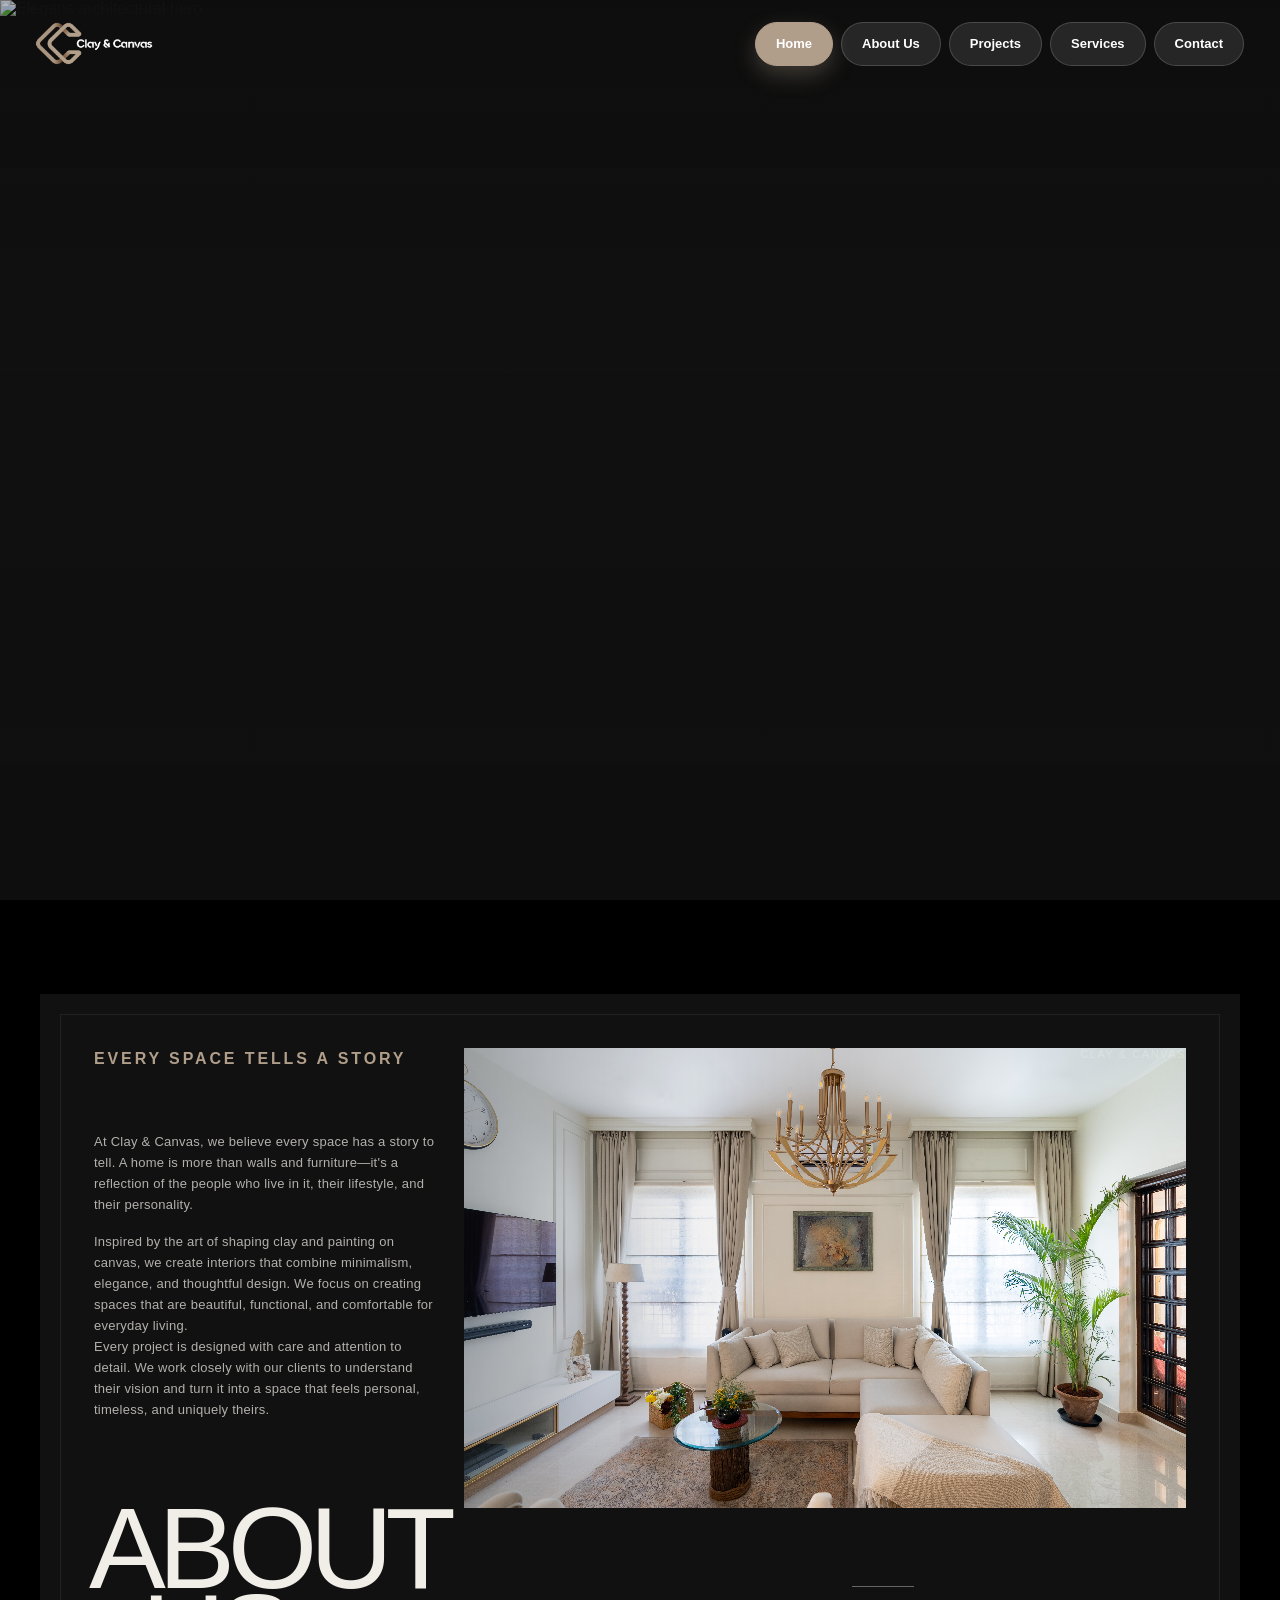
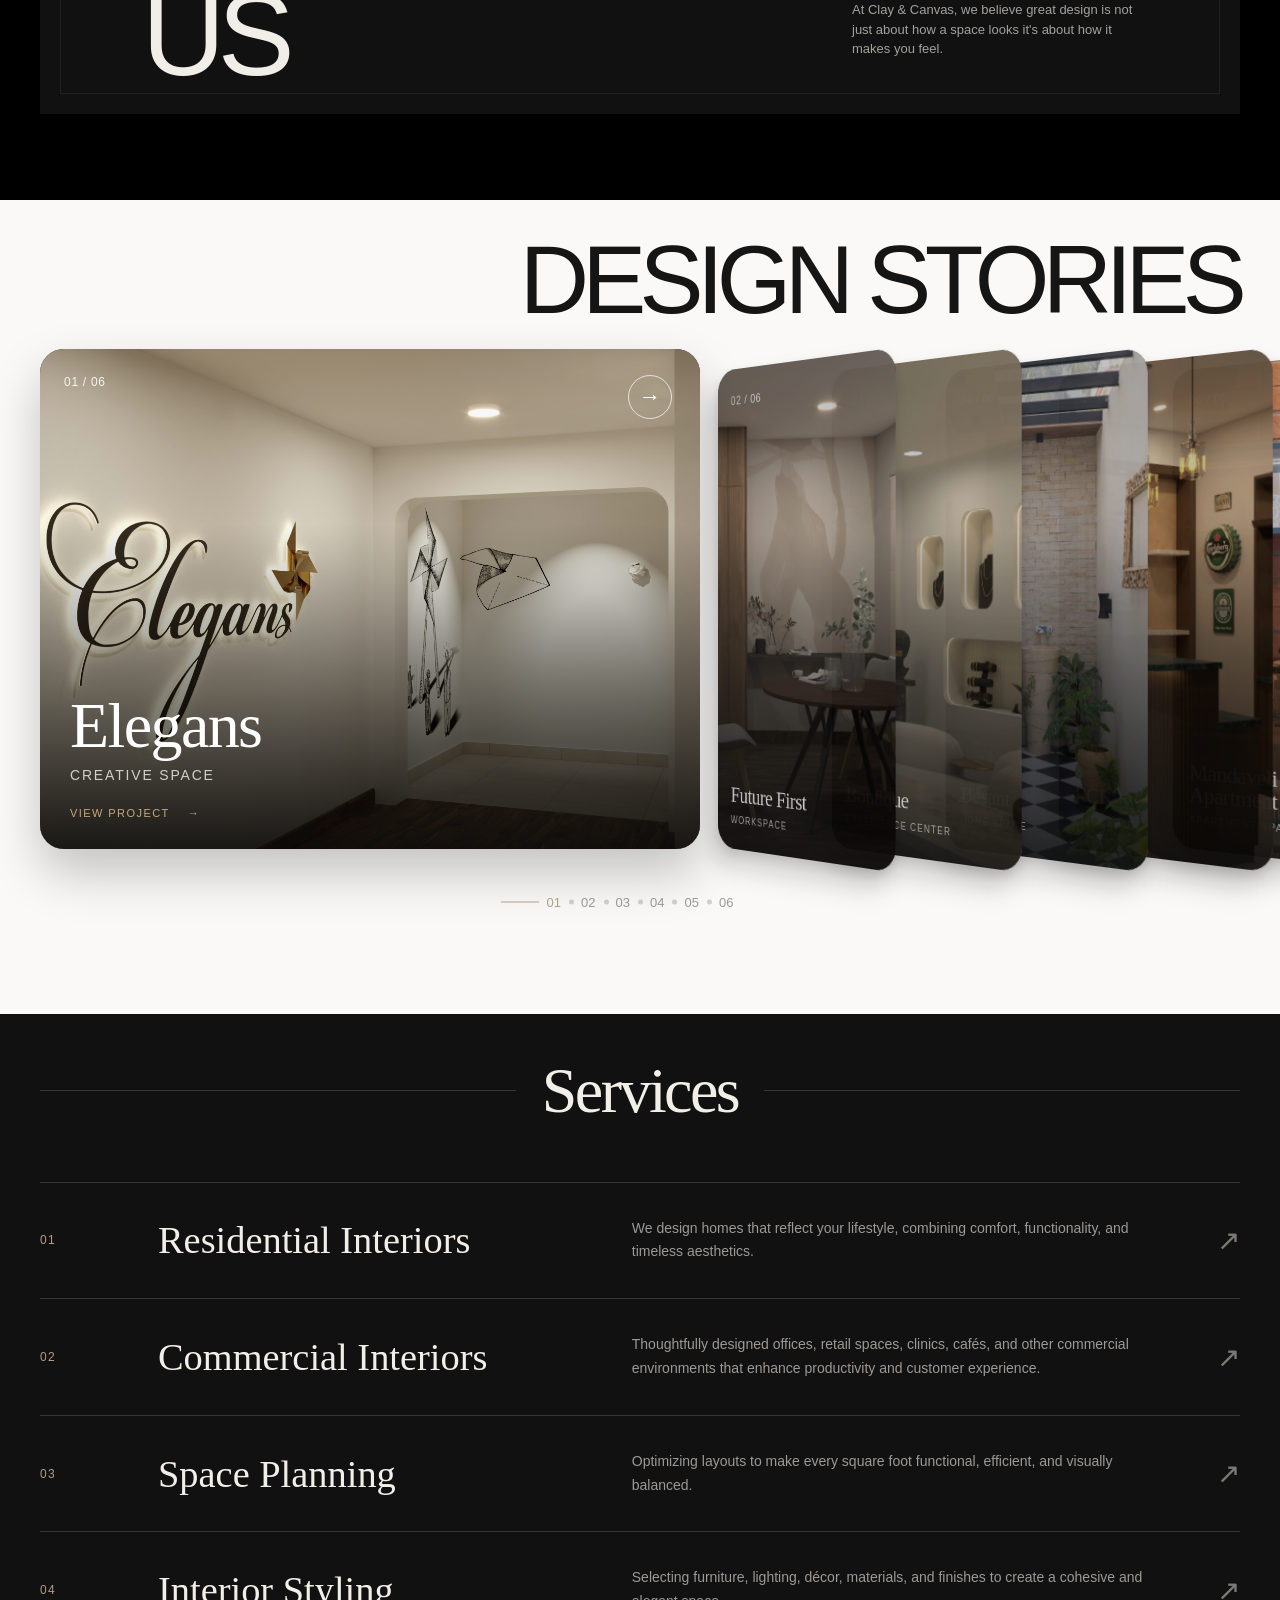
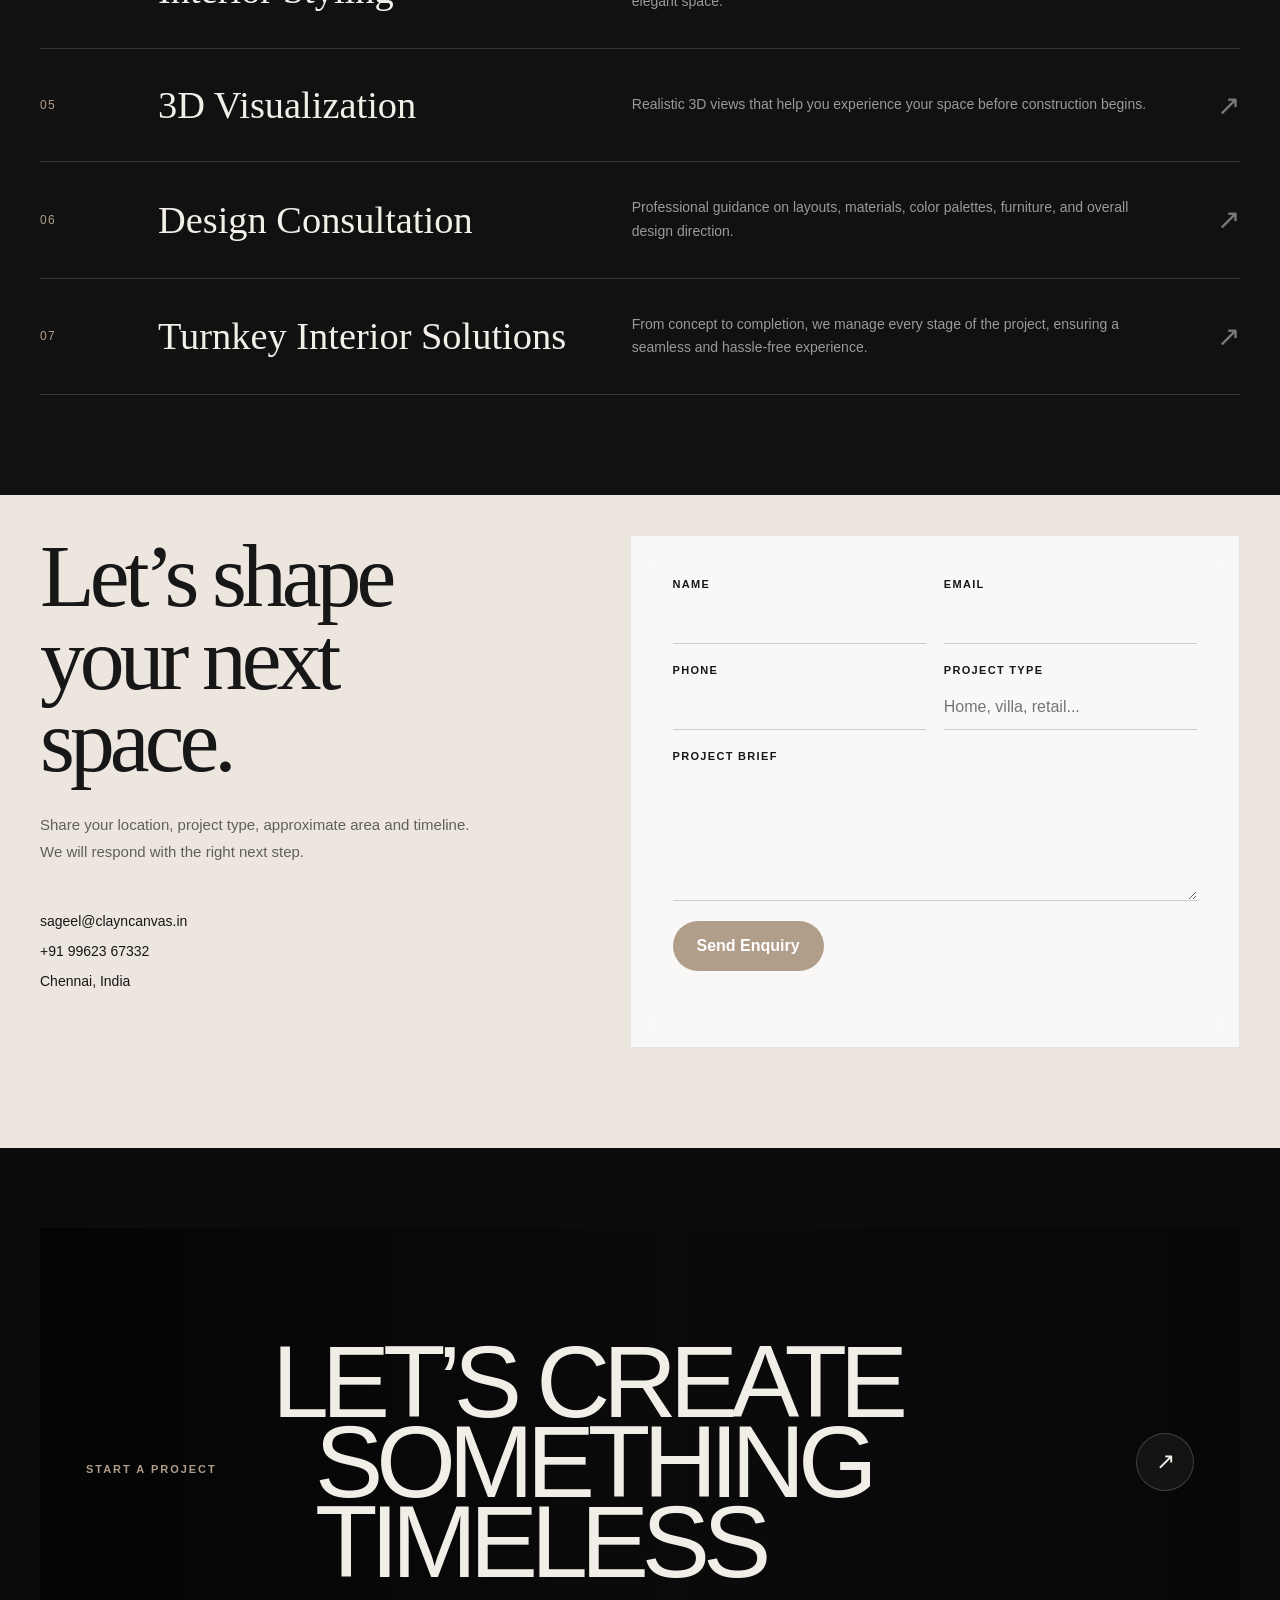
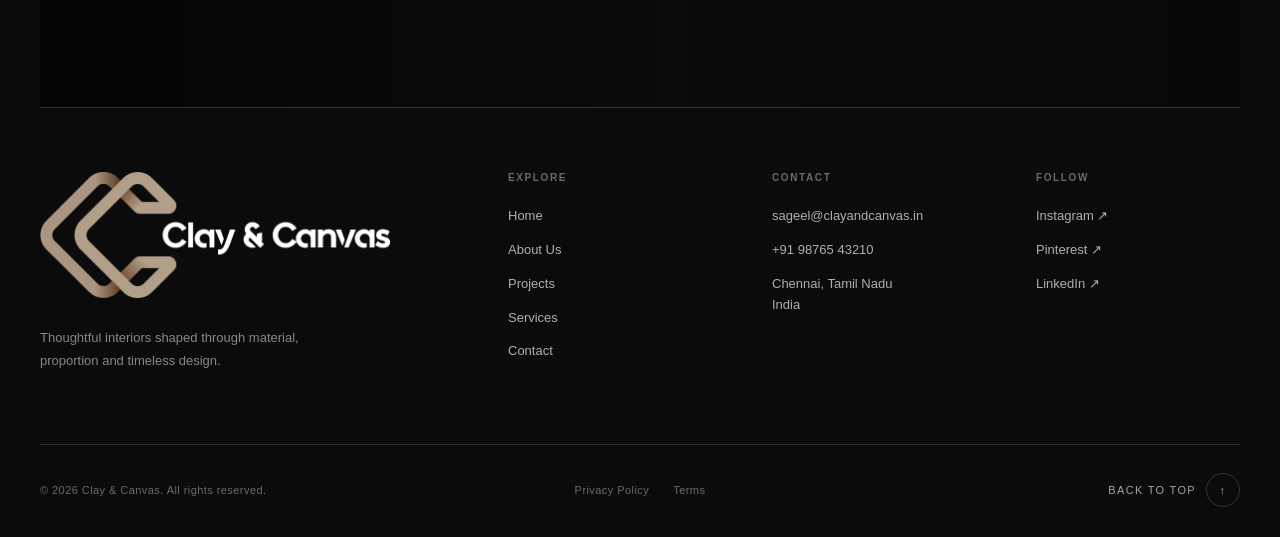
==== index.html @ a029230d "Initial website upload" ====
<!DOCTYPE html>
<html lang="en">
<head>
    <meta charset="UTF-8" />
    <meta name="viewport" content="width=device-width, initial-scale=1.0" />
    <title>Elegans — Architecture & Interiors</title>
    <link rel="stylesheet" href="./assets/style.css" />
</head>

<body>
<header class="site-header">
    <div class="header-inner">
        <a class="brand" href="#home" aria-label="Elegans home">
            <img class="brand-logo" src="./assets/logo.png" alt="Elegans" />
        </a>

        <nav class="main-nav" aria-label="Main navigation">
            <a class="nav-button active" href="#home">Home</a>
            <a class="nav-button" href="#about">About Us</a>
            <a class="nav-button" href="#projects">Projects</a>
            <a class="nav-button" href="#services">Services</a>
            <a class="nav-button" href="#contact">Contact</a>
        </nav>
    </div>
</header>


    <main>
        <section class="hero fluid-distort" id="home" data-nav-section>
            <img
                class="hero-image"
                src="./assets/heroimage.png"
                alt="Elegans architectural hero"
            />
        </section>

        <section
    class="section about-section"
    id="about"
    data-nav-section
>
    <div class="about-panel">

        <p class="about-kicker">
            Every Space Tells a Story
        </p>

        <p class="about-index">
            Clay &amp; Canvas
        </p>

        <div class="about-intro">
            <p>
                At Clay & Canvas, we believe every space has a story to tell. A home is more than walls 
                and furniture—it's a reflection of the people who live in it, their lifestyle, and their personality.
            </p>

            <p>
                Inspired by the art of shaping clay and painting on canvas, 
                we create interiors that combine minimalism, elegance, and thoughtful design. 
                We focus on creating spaces that are beautiful, functional, and comfortable for everyday living.
                <br>
                 Every project is designed with care and attention to detail. 
                We work closely with our clients to understand their vision and turn it into a space that feels personal, 
                timeless, and uniquely theirs.
            </p>
        </div>

        <figure class="about-image-wrap fluid-distort">
            <img
                class="about-image"
                src="./assets/aboutimage.jpg"
                alt="Clay and Canvas interior design"
            />
        </figure>

        <h2 class="about-title">
            About
            <span>Us</span>
        </h2>

        <div class="about-detail">
            
                At Clay & Canvas, we believe great design is not just about how a space looks it's about how it makes you feel.
            </p>
            </p>
        </div>

    </div>
</section>

<section class="section projects-section" id="projects" data-nav-section>
    <div class="section-inner">

        <div class="projects-heading">
            <h2 class="projects-title">Design Stories</h2>
        </div>

        <div class="stacked-projects" id="stackedProjects">

            <article class="stack-card active" data-index="0">
                <a href="./projects/elegans.html" class="stack-card-link">
                    <img
                        src="./assets/Elegans-Hover.jpg"
                        alt="Elegans creative space"
                        width="900"
                        height="700"
                        fetchpriority="high"
                    />

                    <div class="stack-card-shade"></div>

                    <span class="stack-number">01 / 06</span>

                    <span class="stack-arrow" aria-hidden="true">→</span>

                    <div class="stack-content">
                        <h3>Elegans</h3>
                        <p>Creative Space</p>
                        <span class="stack-view">View Project <b>→</b></span>
                    </div>
                </a>
            </article>

            <article class="stack-card" data-index="1">
                <a href="./projects/future-first.html" class="stack-card-link">
                    <img
                        src="./assets/Future-First-Hover.jpg"
                        alt="Future First workspace"
                        width="900"
                        height="700"
                        loading="lazy"
                    />

                    <div class="stack-card-shade"></div>

                    <span class="stack-number">02 / 06</span>

                    <div class="stack-content">
                        <h3>Future First</h3>
                        <p>Workspace</p>
                    </div>
                </a>
            </article>

            <article class="stack-card" data-index="2">
                <a href="./projects/boutique.html" class="stack-card-link">
                    <img
                        src="./assets/Botique-Hover.jpg"
                        alt="Boutique experience center"
                        width="900"
                        height="700"
                        loading="lazy"
                    />

                    <div class="stack-card-shade"></div>

                    <span class="stack-number">03 / 06</span>

                    <div class="stack-content">
                        <h3>Boutique</h3>
                        <p>Experience Center</p>
                    </div>
                </a>
            </article>

            <article class="stack-card" data-index="3">
                <a href="./projects/besant-home.html" class="stack-card-link">
                    <img
                        src="./assets/Besant-Home-Hover.jpg"
                        alt="Besant home space"
                        width="900"
                        height="700"
                        loading="lazy"
                    />

                    <div class="stack-card-shade"></div>

                    <span class="stack-number">04 / 06</span>

                    <div class="stack-content">
                        <h3>Besant</h3>
                        <p>Home Space</p>
                    </div>
                </a>
            </article>

            <article class="stack-card" data-index="4">
                <a href="./projects/ecr-villa.html" class="stack-card-link">
                    <img
                        src="./assets/ECR-Hover.png"
                        alt="ECR villa space"
                        width="900"
                        height="700"
                        loading="lazy"
                    />

                    <div class="stack-card-shade"></div>

                    <span class="stack-number">05 / 06</span>

                    <div class="stack-content">
                        <h3>ECR</h3>
                        <p>Villa Space</p>
                    </div>
                </a>
            </article>

            <article class="stack-card" data-index="5">
                <a
                    href="./projects/mandaveli-apartment.html"
                    class="stack-card-link"
                >
                    <img
                        src="./assets/Mandaveli-Apartment-Hover.jpg"
                        alt="Mandaveli apartment space"
                        width="900"
                        height="700"
                        loading="lazy"
                    />

                    <div class="stack-card-shade"></div>

                    <span class="stack-number">06 / 06</span>

                    <div class="stack-content">
                        <h3>Mandaveli Apartment</h3>
                        <p>Apartment Space</p>
                    </div>
                </a>
            </article>

        </div>

        <div class="stack-pagination" aria-label="Project selection">
            <button class="stack-dot active" data-slide="0">
                <span>01</span>
            </button>

            <button class="stack-dot" data-slide="1">
                <span>02</span>
            </button>

            <button class="stack-dot" data-slide="2">
                <span>03</span>
            </button>

            <button class="stack-dot" data-slide="3">
                <span>04</span>
            </button>

            <button class="stack-dot" data-slide="4">
                <span>05</span>
            </button>

            <button class="stack-dot" data-slide="5">
                <span>06</span>
            </button>
        </div>

    </div>
</section>

        <section class="section services-section" id="services" data-nav-section>
            <div class="section-inner">
                <div class="section-heading">
                    <h2>Services</h2>
                </div>

                <div class="services-list">
                    <article class="service-item">
                        <span class="service-index">01</span>
                        <h3>Residential Interiors</h3>
                        <p>
                            We design homes that reflect your lifestyle, combining comfort, functionality, 
                            and timeless aesthetics.
                        </p>
                        <span class="service-arrow">↗</span>
                    </article>

                    <article class="service-item">
                        <span class="service-index">02</span>
                        <h3>Commercial Interiors</h3>
                        <p>
                            Thoughtfully designed offices, retail spaces, clinics, cafés, 
                            and other commercial environments that enhance productivity and customer experience.
                        </p>
                        <span class="service-arrow">↗</span>
                    </article>

                    <article class="service-item">
                        <span class="service-index">03</span>
                        <h3>Space Planning</h3>
                        <p>
                            Optimizing layouts to make every square foot functional, efficient, and visually balanced.
                        </p>
                        <span class="service-arrow">↗</span>
                    </article>

                    <article class="service-item">
                        <span class="service-index">04</span>
                        <h3>Interior Styling</h3>
                        <p>
                            Selecting furniture, lighting, décor, materials, and finishes to create a cohesive and elegant space.
                        </p>
                        <span class="service-arrow">↗</span>
                    </article>
                    <article class="service-item">
                        <span class="service-index">05</span>
                        <h3>3D Visualization</h3>
                        <p>
                            Realistic 3D views that help you experience your space before construction begins.
                        </p>
                        <span class="service-arrow">↗</span>
                    </article>
                    <article class="service-item">
                        <span class="service-index">06</span>
                        <h3>Design Consultation</h3>
                        <p>
                            Professional guidance on layouts, materials, color palettes, furniture, and overall design direction.
                        </p>
                        <span class="service-arrow">↗</span>
                    </article>
                    <article class="service-item">
                        <span class="service-index">07</span>
                        <h3>Turnkey Interior Solutions</h3>
                        <p>
                            From concept to completion, we manage every stage of the project, ensuring a seamless and hassle-free experience.
                        </p>
                        <span class="service-arrow">↗</span>
                    </article>
                </div>
            </div>
        </section>

        <section class="section contact-section" id="contact" data-nav-section>
            <div class="section-inner contact-grid">
                <div class="contact-copy">
                    <h2>Let’s shape your next space.</h2>
                    <p>
                        Share your location, project type, approximate area and
                        timeline. We will respond with the right next step.
                    </p>

                    <div class="contact-meta">
                        <a href="sageel@clayncanvas.in">
                            sageel@clayncanvas.in
                        </a>
                        <a href="tel:+919962367332">
                            +91 99623 67332
                        </a>
                        <span>Chennai, India</span>
                    </div>
                </div>

                <form class="contact-form" id="contactForm">
                    <div class="form-row">
                        <div class="field">
                            <label for="name">Name</label>
                            <input id="name" name="name" type="text" required />
                        </div>

                        <div class="field">
                            <label for="email">Email</label>
                            <input id="email" name="email" type="email" required />
                        </div>
                    </div>

                    <div class="form-row">
                        <div class="field">
                            <label for="phone">Phone</label>
                            <input id="phone" name="phone" type="tel" />
                        </div>

                        <div class="field">
                            <label for="projectType">Project Type</label>
                            <input
                                id="projectType"
                                name="projectType"
                                type="text"
                                placeholder="Home, villa, retail..."
                            />
                        </div>
                    </div>

                    <div class="field">
                        <label for="message">Project Brief</label>
                        <textarea
                            id="message"
                            name="message"
                            required
                        ></textarea>
                    </div>

                    <button class="submit-button" type="submit">
                        Send Enquiry
                    </button>

                    <p class="form-message" id="formMessage" aria-live="polite"></p>
                </form>
            </div>
        </section>
    </main>

    <!--<footer class="site-footer">
        © 2026 clay and canvas. All rights reserved.
    </footer>-->
    <footer class="main-footer">
    <div class="footer-inner">

        <div class="footer-top footer-video-section">

    <video
        class="footer-background-video"
        autoplay
        muted
        loop
        playsinline
        preload="metadata"
        poster="./assets/footer-video-poster.jpg"
        aria-hidden="true"
    >
        <source
            src="./assets/footer-video.mp4"
            type="video/mp4"
        />
    </video>

    <p class="footer-kicker">Start a Project</p>

    <a class="footer-cta" href="#contact">
        <span>Let’s Create</span>
        <span>Something Timeless</span>
    </a>

    <a href="#contact"><span class="footer-arrow" aria-hidden="true">↗</span></a>

</div>

        <div class="footer-content">

            <div class="footer-brand">
                <a href="#home" class="footer-logo" aria-label="Clay and Canvas — Home">
                    <img
                        src="./assets/logo.png"
                        alt="Clay and Canvas"
                        class="footer-logo-image"
                    />
                </a>

                <p>
                    Thoughtful interiors shaped through material,
                    proportion and timeless design.
                </p>
            </div>

            <nav class="footer-column" aria-label="Footer navigation">
                <p class="footer-column-title">Explore</p>

                <a href="#home">Home</a>
                <a href="#about">About Us</a>
                <a href="#projects">Projects</a>
                <a href="#services">Services</a>
                <a href="#contact">Contact</a>
            </nav>

            <div class="footer-column">
                <p class="footer-column-title">Contact</p>

                <a href="mailto:sageel@clayandcanvas.in">
                    sageel@clayandcanvas.in
                </a>

                <a href="tel:+919876543210">
                    +91 98765 43210
                </a>

                <p>
                    Chennai, Tamil Nadu<br />
                    India
                </p>
            </div>

            <div class="footer-column">
                <p class="footer-column-title">Follow</p>

                <a href="#" target="_blank" rel="noopener">
                    Instagram ↗
                </a>

                <a href="#" target="_blank" rel="noopener">
                    Pinterest ↗
                </a>

                <a href="#" target="_blank" rel="noopener">
                    LinkedIn ↗
                </a>
            </div>

        </div>

        <div class="footer-bottom">
            <p>
                © <span id="footer-year"></span>
                Clay &amp; Canvas. All rights reserved.
            </p>

            <div class="footer-legal">
                <a href="#">Privacy Policy</a>
                <a href="#">Terms</a>
            </div>

            <a href="#home" class="back-to-top">
                Back to top
                <span>↑</span>
            </a>
        </div>

    </div>
</footer>
    
    <script src="./assets/site.js"></script>
    <script src="https://cdn.jsdelivr.net/npm/html2canvas@1.4.1/dist/html2canvas.min.js"></script>
    <script src="./assets/global-fluid.js"></script>
    
    <script>
    const footerYear = document.querySelector("#footer-year");

    if (footerYear) {
        footerYear.textContent = new Date().getFullYear();
    }
</script>
</body>
</html>
---- assets/style.css ----
:root {
    --header-height: 88px;
    --accent: #b19e8a;
    --ink: #171717;
    --soft: #f3f0ec;
    --line: rgba(23, 23, 23, 0.12);
}

* {
    margin: 0;
    padding: 0;
    box-sizing: border-box;
}


html {
    scroll-behavior: smooth;
}

body {
    width: 100%;
    min-height: 100%;
    overflow-x: hidden;
    background: #fff;
    color: var(--ink);
    font-family: Inter, "Helvetica Neue", Helvetica, Arial, sans-serif;
    scrollbar-width: none;
}

body::-webkit-scrollbar {
    display: none;
}

a {
    color: inherit;
    text-decoration: none;
}

button,
input,
textarea {
    font: inherit;
}

img {
    max-width: 100%;
}

/* ---------------- Header ---------------- */

.site-header {
    position: fixed;
    top: 0;
    left: 0;
    z-index: 1000;

    width: 100%;
    height: var(--header-height);

    display: flex;
    align-items: center;

    /* Transparent while hero is visible */
    background: transparent;
    border-bottom: 1px solid transparent;
    box-shadow: none;

    backdrop-filter: blur(0);
    -webkit-backdrop-filter: blur(0);

    transition:
        background 0.4s ease,
        backdrop-filter 0.4s ease,
        border-color 0.4s ease,
        box-shadow 0.4s ease;
}

.site-header.header-glass {
    background: rgba(12, 12, 12, 0.68);

    border-bottom:
        1px solid
        rgba(255, 255, 255, 0.14);

    backdrop-filter:
        blur(18px)
        saturate(140%);

    -webkit-backdrop-filter:
        blur(18px)
        saturate(140%);

    box-shadow:
        0 10px 35px
        rgba(0, 0, 0, 0.18);
}
.header-inner {
    width: min(1440px, calc(100% - 72px));
    height: 100%;
    margin: 0 auto;

    display: flex;
    align-items: center;
    justify-content: space-between;
    gap: 36px;
}

.brand {
    flex: 0 0 auto;
    display: inline-flex;
    align-items: center;
    line-height: 0;
}

.brand-logo {
    display: block;
    width: auto;
    height: 42px;
    max-width: 190px;
    object-fit: contain;
}

.main-nav {
    display: flex;
    align-items: center;
    justify-content: flex-end;
    gap: 8px;
}

.nav-button {
    position: relative;
    isolation: isolate;

    min-height: 44px;
    padding: 0 20px;

    display: inline-flex;
    align-items: center;
    justify-content: center;

    overflow: hidden;
    border: 1px solid rgba(255, 255, 255, 0.16);
    border-radius: 999px;

    color: #fff;
    background: rgba(255, 255, 255, 0.10);

    font-size: 13px;
    font-weight: 600;
    white-space: nowrap;

    transition:
        color 280ms ease,
        transform 280ms ease,
        border-color 280ms ease,
        box-shadow 280ms ease;
}

.nav-button::before {
    content: "";
    position: absolute;
    inset: 0;
    z-index: -1;

    background: rgba(255, 255, 255, 0.94);
    border-radius: inherit;

    transform: scaleX(0);
    transform-origin: right center;
    transition: transform 340ms cubic-bezier(0.76, 0, 0.24, 1);
}

.nav-button:hover {
    color: var(--ink);
    border-color: rgba(255, 255, 255, 0.94);
    transform: translateY(-2px);
    box-shadow: 0 10px 24px rgba(0, 0, 0, 0.14);
}

.nav-button:hover::before {
    transform: scaleX(1);
    transform-origin: left center;
}

.nav-button.active {
    color: #fff;
    background: var(--accent);
    border-color: var(--accent);
    box-shadow: 0 9px 22px rgba(177, 158, 138, 0.30);
}

.nav-button.active::before {
    display: none;
}


/* ---------------- Old WebGL fluid distortion ---------------- */

.fluid-distort {
    position: relative;
    overflow: hidden;
}

.fluid-canvas {
    position: absolute;
    inset: 0;
    z-index: 1;

    width: 100%;
    height: 100%;

    display: block;
    pointer-events: none;
    opacity: 0;

    transition: opacity 220ms ease;
}

.fluid-distort.fluid-ready > .fluid-canvas {
    opacity: 1;
}

/* Keep text and overlays above the distortion canvas. */

.hero::after {
    z-index: 2;
}

.project-card > img {
    z-index: 0;
}

.project-card::after {
    z-index: 2;
}

.project-card-content,
.project-card .view-label {
    z-index: 3;
}

.project-hero::before {
    z-index: 2;
}

.project-hero-inner {
    z-index: 3;
}

@media (hover: none), (pointer: coarse) {
    .fluid-canvas {
        display: none;
    }
}

@media (prefers-reduced-motion: reduce) {
    .fluid-canvas {
        display: none;
    }
}

/* ---------------- Hero ---------------- */

.hero {
    position: relative;
    width: 100%;
    height: 100vh;
    min-height: 620px;
    overflow: hidden;
    background: #111;
}

.hero-image {
    position: absolute;
    inset: 0;
    width: 100%;
    height: 100%;

    object-fit: cover;
    object-position: center;
    user-select: none;
    pointer-events: none;
}

.hero::after {
    content: "";
    position: absolute;
    inset: 0;
    background:
        linear-gradient(
            180deg,
            rgba(7, 7, 7, 0.30) 0%,
            rgba(7, 7, 7, 0.05) 38%,
            rgba(7, 7, 7, 0.22) 100%
        );
}

/* ---------------- Shared section layout ---------------- */

.section {
    position: relative;
    padding: calc(var(--header-height) + 72px) 40px 100px;
    scroll-margin-top: var(--header-height);
}

.section-inner {
    width: min(1240px, 100%);
    margin: 0 auto;
}

.section-heading {
    display: flex;
    align-items: center;
    gap: 26px;
    margin-bottom: 54px;
}

.section-heading::before,
.section-heading::after {
    content: "";
    height: 1px;
    flex: 1;
    background: rgba(23, 23, 23, 0.18);
}

.section-heading h2 {
    flex: 0 0 auto;
    font-family: Georgia, "Times New Roman", serif;
    font-size: clamp(42px, 5vw, 68px);
    font-weight: 500;
    letter-spacing: -0.04em;
}

/* ---------------- About ---------------- */

.about-section {
    min-height: 100vh;

    padding:
        calc(var(--header-height) + 24px)
        40px
        32px;

    display: flex;
    align-items: center;
    justify-content: center;
    padding-top: 40px;
    background: #000000;
}

.about-panel {
    position: relative;

    width: min(1220px, 100%);

    /*
     * Keeps the About section within the same screen
     * instead of making it unnecessarily taller.
     */
    height: min(
        720px,
        calc(100vh - var(--header-height) - 56px)
    );

    min-height: 650px;
    margin: 0 auto;

    display: grid;
    grid-template-columns:
        repeat(12, minmax(0, 1fr));

    grid-template-rows:
        repeat(8, minmax(0, 1fr));

    gap: 18px;
    padding: 54px;

    overflow: hidden;

    color: #f1eee8;
    background: #111111;
}

.about-panel::before {
    content: "";

    position: absolute;
    inset: 20px;
    z-index: 10;

    border:
        1px solid
        rgba(255, 255, 255, 0.07);

    pointer-events: none;
}

/* Small heading at top-left */

.about-kicker {
    grid-column: 1 / 5;
    grid-row: 1;

    position: relative;
    z-index: 4;

    align-self: start;

    font-size: 16px;
    font-weight: 600;
    letter-spacing: 0.18em;
    line-height: 1.4;
    text-transform: uppercase;

    color: #b19e8a;
}

/* Small label at top-right */

.about-index {
    grid-column: 10 / 13;
    grid-row: 1;

    position: relative;
    z-index: 4;

    justify-self: end;
    align-self: start;

    font-size: 11px;
    letter-spacing: 0.14em;
    text-transform: uppercase;

    color: rgba(241, 238, 232, 0.42);
}

/* Left-side content */

.about-intro {
    grid-column: 1 / 5;
    grid-row: 2 / 6;

    position: relative;
    z-index: 4;

    align-self: start;

    max-width: 345px;
    margin-top: 4px;

    display: grid;
    gap: 16px;

    font-size: 13px;
    line-height: 1.62;
    letter-spacing: 0.02em;

    color: rgba(241, 238, 232, 0.72);
}

/* Main About image */

.about-image-wrap {
    grid-column: 5 / 13;
    grid-row: 1 / 7;

    position: relative;
    z-index: 1;

    min-height: 460px;
    overflow: hidden;

    background: #222222;
}

.about-image-wrap::after {
    content: "";

    position: absolute;
    inset: 0;
    z-index: 2;

    pointer-events: none;

    background:
        linear-gradient(
            90deg,
            rgba(17, 17, 17, 0.32) 0%,
            rgba(17, 17, 17, 0.06) 32%,
            transparent 58%
        );
}

.about-image {
    width: 100%;
    height: 100%;

    display: block;

    object-fit: cover;
    object-position: center;

    transition:
        transform
        800ms
        cubic-bezier(0.22, 1, 0.36, 1);
}

.about-image-wrap:hover .about-image {
    transform: scale(1.025);
}

/* Large ABOUT US title */

.about-title {
    grid-column: 1 / 9;
    grid-row: 6 / 9;

    position: relative;
    z-index: 3;

    align-self: end;

    margin-left: -5px;
    margin-bottom: -4px;

    white-space: nowrap;

    font-size:
        clamp(83px, 9vw, 148px);

    font-weight: 300;
    line-height: 0.75;
    letter-spacing: -0.065em;
    text-transform: uppercase;

    color: #f1eee8;

    pointer-events: none;
    transform: translateY(14px);
}

.about-title span {
    display: block;
    padding-left: 0.46em;
}

/*
 * The image begins at column 5.
 * The title continues until column 9.
 * This makes the final part of ABOUT,
 * including the T, overlap the image.
 */

/* Bottom-right content */

.about-detail {
    grid-column: 9 / 13;
    grid-row: 7 / 9;

    position: relative;
    z-index: 4;

    align-self: end;

    max-width: 315px;
    padding-left: 18px;

    display: grid;
    gap: 10px;

    font-size: 13px;
    line-height: 1.48;

    color: rgba(241, 238, 232, 0.65);

    transform: translateY(18px);
}

.about-detail::before {
    content: "";

    display: block;

    width: 62px;
    height: 1px;
    margin-bottom: 3px;

    background:
        rgba(241, 238, 232, 0.38);
}

@media (max-width: 900px) {
    .about-section {
        min-height: auto;

        padding:
            calc(var(--header-height) + 34px)
            24px
            50px;
    }

    .about-panel {
        height: auto;
        min-height: 720px;

        padding: 38px;

        grid-template-columns:
            repeat(8, minmax(0, 1fr));
    }

    .about-kicker {
        grid-column: 1 / 5;
    }

    .about-index {
        grid-column: 6 / 9;
    }

    .about-intro {
        grid-column: 1 / 4;
    }

    .about-image-wrap {
        grid-column: 4 / 9;
    }

    .about-title {
        grid-column: 1 / 7;

        font-size:
            clamp(72px, 12vw, 120px);
    }

    .about-detail {
        grid-column: 6 / 9;
    }
}

@media (max-width: 620px) {
    .about-panel {
        min-height: auto;
        padding: 28px 22px 36px;

        display: flex;
        flex-direction: column;
        gap: 24px;
    }

    .about-index {
        position: absolute;
        top: 28px;
        right: 22px;
    }

    .about-intro,
    .about-detail {
        max-width: 100%;
        padding-left: 0;
    }

    .about-image-wrap {
        width: 100%;
        min-height: 340px;
    }

    .about-title {
        margin-top: -56px;

        white-space: normal;

        font-size:
            clamp(66px, 22vw, 102px);
    }
}

/* ---------------- Projects ---------------- */

.projects-section {
    background: #faf9f7;
    padding-top: 40px;
}

.projects-grid {
    display: grid;
    grid-template-columns: repeat(6, minmax(0, 1fr));
    gap: 10px;
}


.project-card {
    position: relative;
    aspect-ratio: 4 / 5;
    min-height: 0;

    overflow: hidden;
    background: #222;
    box-shadow: 0 12px 24px rgba(0, 0, 0, 0.10);
    border-radius: 30px;
}

.project-card img {
    position: absolute;
    inset: 0;
    width: 100%;
    height: 100%;
    object-fit: cover;

    transition:
        opacity 650ms ease,
        transform 900ms cubic-bezier(0.22, 1, 0.36, 1);
}

.project-card .image-hover {
    opacity: 0;
}

.project-card:hover .image-default {
    opacity: 0;
    transform: scale(1.04);
}

.project-card:hover .image-hover {
    opacity: 1;
    transform: scale(1.04);
}

.project-card::after {
    content: "";
    position: absolute;
    inset: 0;
    background:
        linear-gradient(
            180deg,
            transparent 44%,
            rgba(8, 8, 8, 0.82) 100%
        );
}

.project-card-content {
    position: absolute;
    inset: auto 20px 22px;
    z-index: 3;
    color: #fff;
}

.project-card-content h3 {
    font-family: Georgia, "Times New Roman", serif;
    font-size: 20px;
    font-weight: 500;
    line-height: 1.1;
}

.project-card-content p {
    margin-top: 7px;
    font-size: 11px;
    letter-spacing: 0.12em;
    text-transform: uppercase;
    color: rgba(255, 255, 255, 0.68);
}

.project-card .view-label {
    position: absolute;
    top: 18px;
    right: 18px;
    z-index: 4;

    padding: 8px 11px;
    border: 1px solid rgba(255, 255, 255, 0.24);
    border-radius: 999px;

    color: #fff;
    background: rgba(0, 0, 0, 0.20);
    backdrop-filter: blur(8px);

    font-size: 10px;
    letter-spacing: 0.10em;
    text-transform: uppercase;

    opacity: 0;
    transform: translateY(-5px);
    transition: 300ms ease;
}

.project-card:hover .view-label {
    opacity: 1;
    transform: translateY(0);
}

.projects-heading {
    width: 100%;
    margin-bottom: 42px;

    display: flex;
    justify-content: flex-end;
    align-items: flex-end;
}

.projects-title {
    margin: 0;

    color: #151515;
    text-align: right;
    text-transform: uppercase;
    white-space: nowrap;

    font-size: clamp(64px, 8vw, 132px);
    font-weight: 300;
    line-height: 0.85;
    letter-spacing: -0.07em;
}

/* ---------------- Services ---------------- */

.services-section {
    color: #f2eee8;
    background: #111;
    padding-top: 40px;
}

.services-section .section-heading::before,
.services-section .section-heading::after {
    background: rgba(255, 255, 255, 0.16);
}

.services-list {
    border-top: 1px solid rgba(255, 255, 255, 0.16);
}

.service-item {
    display: grid;
    grid-template-columns: 90px 1fr 1.25fr auto;
    gap: 28px;
    align-items: center;

    padding: 34px 0;
    border-bottom: 1px solid rgba(255, 255, 255, 0.16);

    transition:
        padding 350ms ease,
        background 350ms ease;
}

.service-item:hover {
    padding-left: 22px;
    padding-right: 22px;
    background: rgba(255, 255, 255, 0.04);
}

.service-index {
    color: var(--accent);
    font-size: 12px;
    letter-spacing: 0.12em;
}

.service-item h3 {
    font-family: Georgia, "Times New Roman", serif;
    font-size: clamp(26px, 3vw, 42px);
    font-weight: 500;
}

.service-item p {
    max-width: 520px;
    color: rgba(242, 238, 232, 0.62);
    font-size: 14px;
    line-height: 1.7;
}

.service-arrow {
    font-size: 28px;
    color: rgba(242, 238, 232, 0.48);
    transition: transform 300ms ease;
}

.service-item:hover .service-arrow {
    transform: translate(5px, -5px);
}

/* ---------------- Contact ---------------- */

.contact-section {
    background: #ece6df;
    padding-top: 40px;
}

.contact-grid {
    display: grid;
    grid-template-columns: 0.9fr 1.1fr;
    gap: 90px;
    align-items: start;
}

.contact-copy h2 {
    max-width: 680px;
    font-family: Georgia, "Times New Roman", serif;
    font-size: clamp(54px, 7vw, 100px);
    font-weight: 500;
    line-height: 0.92;
    letter-spacing: -0.055em;
}

.contact-copy p {
    max-width: 440px;
    margin-top: 30px;
    font-size: 15px;
    line-height: 1.75;
    color: rgba(23, 23, 23, 0.65);
}

.contact-meta {
    margin-top: 48px;
    display: grid;
    gap: 14px;
    font-size: 14px;
}

.contact-form {
    padding: 42px;
    background: rgba(255, 255, 255, 0.72);
    border: 1px solid rgba(23, 23, 23, 0.09);
    backdrop-filter: blur(14px);
}

.form-row {
    display: grid;
    grid-template-columns: 1fr 1fr;
    gap: 18px;
}

.field {
    display: grid;
    gap: 9px;
    margin-bottom: 20px;
}

.field label {
    font-size: 11px;
    font-weight: 700;
    letter-spacing: 0.12em;
    text-transform: uppercase;
}

.field input,
.field textarea {
    width: 100%;
    border: 0;
    border-bottom: 1px solid rgba(23, 23, 23, 0.20);
    padding: 13px 0;
    outline: none;
    background: transparent;
    color: var(--ink);
}

.field textarea {
    min-height: 130px;
    resize: vertical;
}

.submit-button {
    min-height: 50px;
    padding: 0 24px;
    border: 0;
    border-radius: 999px;
    cursor: pointer;

    color: #fff;
    background: var(--accent);

    font-weight: 700;
    transition: transform 280ms ease, box-shadow 280ms ease;
}

.submit-button:hover {
    transform: translateY(-2px);
    box-shadow: 0 12px 26px rgba(177, 158, 138, 0.34);
}

.form-message {
    min-height: 20px;
    margin-top: 14px;
    font-size: 13px;
}

/* ---------------- Project detail page ---------------- */

.project-hero {
    position: relative;
    min-height: 82vh;
    padding:
        calc(var(--header-height) + 90px)
        40px
        80px;

    display: flex;
    align-items: flex-end;

    color: #fff;
    background-size: cover;
    background-position: center;
}

.project-hero::before {
    content: "";
    position: absolute;
    inset: 0;
    background:
        linear-gradient(
            180deg,
            rgba(0, 0, 0, 0.30),
            rgba(0, 0, 0, 0.62)
        );
}

.project-hero-inner {
    position: relative;
    z-index: 2;
    width: min(1240px, 100%);
    margin: 0 auto;
}

.project-hero .back-link {
    display: inline-flex;
    margin-bottom: 30px;
    font-size: 12px;
    letter-spacing: 0.12em;
    text-transform: uppercase;
}

.project-hero h1 {
    max-width: 900px;
    font-family: Georgia, "Times New Roman", serif;
    font-size: clamp(70px, 10vw, 150px);
    font-weight: 500;
    line-height: 0.82;
    letter-spacing: -0.06em;
}

.project-hero p {
    margin-top: 26px;
    color: rgba(255, 255, 255, 0.70);
    font-size: 14px;
    letter-spacing: 0.12em;
    text-transform: uppercase;
}

.project-gallery {
    padding: 90px 40px 110px;
    background: #fff;
}

.project-gallery-inner {
    width: min(1240px, 100%);
    margin: 0 auto;
}

.project-intro {
    display: grid;
    grid-template-columns: 0.75fr 1.25fr;
    gap: 80px;
    margin-bottom: 72px;
}

.project-intro h2 {
    font-family: Georgia, "Times New Roman", serif;
    font-size: clamp(42px, 5vw, 68px);
    font-weight: 500;
}

.project-intro p {
    max-width: 700px;
    font-size: 16px;
    line-height: 1.8;
    color: rgba(23, 23, 23, 0.64);
}

.gallery-grid {
    display: grid;
    grid-template-columns: repeat(12, minmax(0, 1fr));
    gap: 18px;
}

.gallery-item {
    overflow: hidden;
    min-height: 360px;
    background: #eee;
}

.gallery-item:nth-child(1) {
    grid-column: 1 / 9;
}

.gallery-item:nth-child(2) {
    grid-column: 9 / 13;
}

.gallery-item:nth-child(3) {
    grid-column: 1 / 13;
    min-height: 620px;
}

.gallery-item img {
    width: 100%;
    height: 100%;
    object-fit: cover;
    transition: transform 800ms cubic-bezier(0.22, 1, 0.36, 1);
}

.gallery-item:hover img {
    transform: scale(1.025);
}

.site-footer {
    padding: 34px 40px;
    color: rgba(255, 255, 255, 0.55);
    background: #111;
    font-size: 12px;
    text-align: center;
}

/* ---------------- Responsive ---------------- */

@media (max-width: 1100px) {
    .projects-grid {
        grid-template-columns: repeat(3, minmax(0, 1fr));
    }

    .service-item {
        grid-template-columns: 60px 0.9fr 1.2fr auto;
    }
}

@media (max-width: 820px) {
    :root {
        --header-height: 82px;
    }

    .header-inner {
        width: calc(100% - 30px);
        gap: 20px;
    }

    .brand-logo {
        height: 36px;
        max-width: 150px;
    }

    .main-nav {
        max-width: 72%;
        overflow-x: auto;
        scrollbar-width: none;
    }

    .main-nav::-webkit-scrollbar {
        display: none;
    }

    .nav-button {
        min-height: 40px;
        padding: 0 16px;
        font-size: 12px;
    }

    .section {
        padding:
            calc(var(--header-height) + 52px)
            24px
            72px;
    }

    .about-panel {
        min-height: 650px;
        padding: 38px;
    }

    .projects-grid {
        grid-template-columns: repeat(2, minmax(0, 1fr));
    }

    .service-item {
        grid-template-columns: 50px 1fr;
    }

    .service-item p {
        grid-column: 2;
    }

    .service-arrow {
        display: none;
    }

    .contact-grid,
    .project-intro {
        grid-template-columns: 1fr;
        gap: 48px;
    }

    .gallery-item:nth-child(1),
    .gallery-item:nth-child(2),
    .gallery-item:nth-child(3) {
        grid-column: 1 / 13;
        min-height: 430px;
    }
}

@media (max-width: 580px) {
    :root {
        --header-height: 122px;
    }

    .site-header {
        align-items: stretch;
    }

    .header-inner {
        padding: 14px 0;
        align-items: flex-start;
        flex-direction: column;
        justify-content: center;
        gap: 12px;
    }

    .main-nav {
        width: 100%;
        max-width: 100%;
        overflow-x: auto;
    }

    .hero {
        min-height: 560px;
    }

    .section-heading {
        gap: 15px;
        margin-bottom: 38px;
    }

    .about-panel {
        min-height: auto;
        padding: 28px 22px 34px;
        grid-template-columns: 1fr;
        grid-template-rows: auto;
        gap: 24px;
    }

    .about-panel::before {
        inset: 10px;
    }

    .about-kicker,
    .about-index,
    .about-intro,
    .about-image-wrap,
    .about-title,
    .about-detail {
        grid-column: 1;
        grid-row: auto;
    }

    .about-index {
        position: absolute;
        top: 28px;
        right: 22px;
    }

    .about-image-wrap {
        min-height: 330px;
    }

    .about-title {
        font-size: clamp(64px, 22vw, 100px);
        line-height: 0.82;
    }

    .about-title span {
        padding-left: 0.22em;
    }

    .projects-grid {
        grid-template-columns: 1fr;
    }

    .project-card {
        min-height: 560px;
    }

    .contact-form {
        padding: 28px 22px;
    }

    .form-row {
        grid-template-columns: 1fr;
        gap: 0;
    }

    .project-hero {
        padding-left: 22px;
        padding-right: 22px;
    }

    .project-gallery {
        padding: 64px 18px 80px;
    }
}

@media (hover: none), (pointer: coarse) {
}

@media (prefers-reduced-motion: reduce) {
    *,
    *::before,
    *::after {
        scroll-behavior: auto !important;
        transition-duration: 0.01ms !important;
        animation-duration: 0.01ms !important;
    }
}


/* ---------------- Footer ---------------- */

.main-footer {
    position: relative;
    overflow: hidden;

    padding: 80px 40px 30px;

    color: #f1eee8;
    background: #0b0b0b;
}

.footer-inner {
    width: min(1240px, 100%);
    margin: 0 auto;
}

/* Large footer CTA */

.footer-top {
    position: relative;
    isolation: isolate;
    overflow: hidden;

    min-height: 480px;
    padding: 60px 46px 72px;

    display: grid;
    grid-template-columns: 150px 1fr auto;
    gap: 36px;
    align-items: center;

    border-bottom: 1px solid rgba(255, 255, 255, 0.14);
    background: #111;
}
.footer-background-video {
    position: absolute;
    inset: 0;
    z-index: -2;

    width: 100%;
    height: 100%;

    display: block;
    object-fit: cover;
    object-position: center;

    pointer-events: none;
}
.footer-top::before {
    content: "";

    position: absolute;
    inset: 0;
    z-index: -1;

    background:
        linear-gradient(
            90deg,
            rgba(0, 0, 0, 0.76) 0%,
            rgba(0, 0, 0, 0.40) 52%,
            rgba(0, 0, 0, 0.58) 100%
        );

    pointer-events: none;
}

.footer-kicker {
    padding-top: 14px;

    color: #b19e8a;

    font-size: 11px;
    font-weight: 600;
    letter-spacing: 0.18em;
    text-transform: uppercase;
}

.footer-cta {
    display: block;

    color: #f1eee8;

    font-size: clamp(64px, 8vw, 126px);
    font-weight: 300;
    line-height: 0.78;
    letter-spacing: -0.07em;
    text-transform: uppercase;

    transition:
        color 300ms ease,
        transform 500ms cubic-bezier(0.22, 1, 0.36, 1);
}

.footer-cta span {
    display: block;
}

.footer-cta span:last-child {
    padding-left: 0.42em;
}

.footer-cta:hover {
    color: #b19e8a;
    transform: translateX(10px);
}

.footer-arrow {
    width: 58px;
    height: 58px;

    display: inline-flex;
    align-items: center;
    justify-content: center;

    border: 1px solid rgba(255, 255, 255, 0.18);
    border-radius: 50%;

    color: #f1eee8;
    background: rgba(255, 255, 255, 0.05);

    font-size: 23px;

    transition:
        color 300ms ease,
        background 300ms ease,
        transform 300ms ease;
}

.footer-top:hover .footer-arrow {
    color: #111;
    background: #b19e8a;
    transform: rotate(45deg);
}

/* Footer information */

.footer-content {
    display: grid;
    grid-template-columns: 2fr repeat(3, 1fr);
    gap: 60px;

    padding: 64px 0 72px;
}

.footer-brand {
    max-width: 350px;
}

.footer-logo {
    display: inline-block;
    margin-bottom: 24px;

    color: #f1eee8;

    font-family: Georgia, "Times New Roman", serif;
    font-size: 30px;
    line-height: 1;
    letter-spacing: -0.04em;
}

.footer-brand p {
    max-width: 310px;

    color: rgba(241, 238, 232, 0.55);

    font-size: 13px;
    line-height: 1.7;
}

.footer-column {
    display: flex;
    flex-direction: column;
    align-items: flex-start;
    gap: 13px;
}

.footer-column-title {
    margin-bottom: 10px;

    color: rgba(241, 238, 232, 0.42);

    font-size: 10px;
    font-weight: 600;
    letter-spacing: 0.16em;
    text-transform: uppercase;
}

.footer-column a,
.footer-column > p:not(.footer-column-title) {
    position: relative;

    color: rgba(241, 238, 232, 0.72);

    font-size: 13px;
    line-height: 1.6;

    transition:
        color 250ms ease,
        transform 250ms ease;
}

.footer-column a:hover {
    color: #b19e8a;
    transform: translateX(4px);
}

/* Bottom row */

.footer-bottom {
    display: grid;
    grid-template-columns: 1fr auto 1fr;
    gap: 32px;
    align-items: center;

    padding-top: 28px;
    border-top: 1px solid rgba(255, 255, 255, 0.12);

    color: rgba(241, 238, 232, 0.42);

    font-size: 11px;
    letter-spacing: 0.04em;
}

.footer-legal {
    display: flex;
    gap: 24px;
}

.footer-legal a {
    transition: color 250ms ease;
}

.footer-legal a:hover {
    color: #f1eee8;
}

.back-to-top {
    justify-self: end;

    display: inline-flex;
    align-items: center;
    gap: 10px;

    color: rgba(241, 238, 232, 0.68);

    text-transform: uppercase;
    letter-spacing: 0.12em;

    transition: color 250ms ease;
}

.back-to-top span {
    width: 34px;
    height: 34px;

    display: inline-flex;
    align-items: center;
    justify-content: center;

    border: 1px solid rgba(255, 255, 255, 0.16);
    border-radius: 50%;

    transition:
        color 250ms ease,
        background 250ms ease,
        transform 250ms ease;
}

.back-to-top:hover {
    color: #f1eee8;
}

.back-to-top:hover span {
    color: #111;
    background: #b19e8a;
    transform: translateY(-4px);
}

@media (max-width: 900px) {
    .main-footer {
        padding: 70px 24px 28px;
    }

    .footer-top {
        grid-template-columns: 1fr auto;
    }

    .footer-kicker {
        grid-column: 1 / 3;
    }

    .footer-cta {
        font-size: clamp(58px, 11vw, 100px);
    }

    .footer-content {
        grid-template-columns: 1.5fr 1fr 1fr;
    }

    .footer-content .footer-column:last-child {
        grid-column: 2 / 4;
    }
}

@media (max-width: 620px) {
    .main-footer {
        padding: 54px 20px 24px;
    }

    .footer-top {
        display: block;
        padding-bottom: 50px;
    }

    .footer-kicker {
        margin-bottom: 30px;
    }

    .footer-cta {
        white-space: normal;

        font-size: clamp(52px, 16vw, 84px);
        line-height: 0.84;
    }

    .footer-cta span:last-child {
        padding-left: 0;
    }

    .footer-arrow {
        margin-top: 30px;
    }

    .footer-content {
        grid-template-columns: 1fr 1fr;
        gap: 44px 26px;

        padding: 50px 0;
    }

    .footer-brand {
        grid-column: 1 / 3;
    }

    .footer-content .footer-column:last-child {
        grid-column: auto;
    }

    .footer-bottom {
        grid-template-columns: 1fr;
        gap: 20px;
    }

    .footer-legal {
        flex-wrap: wrap;
    }

    .back-to-top {
        justify-self: start;
    }
}





/* ---------------- Stacked Projects ---------------- */

.projects-section {
    overflow: hidden;
    padding-top: 40px;
    background: #faf9f7;
}

.projects-heading {
    width: 100%;
    margin-bottom: 28px;

    display: flex;
    justify-content: flex-end;
}

.projects-title {
    margin: 0;

    color: #151515;
    text-align: right;
    text-transform: uppercase;
    white-space: nowrap;

    font-size: clamp(58px, 7.5vw, 120px);
    font-weight: 300;
    line-height: 0.84;
    letter-spacing: -0.07em;
}

/* Main card area */

/* ---------------- Layered Project Cards ---------------- */

.stacked-projects {
    --card-height: 500px;
    --active-width: 55%;
    --side-card-width: 19%;
    --layer-gap: 14px;

    position: relative;
    width: 100%;
    height: var(--card-height);

    overflow: visible;
    perspective: 1600px;
}

.stack-card {
    position: absolute;
    top: 0;
    left: 0;

    width: var(--side-card-width);
    height: 100%;

    overflow: hidden;
    border-radius: 24px;
    background: #222;

    transform-origin: left center;
    backface-visibility: hidden;

    box-shadow:
        -10px 18px 28px rgba(0, 0, 0, 0.18),
        0 5px 12px rgba(0, 0, 0, 0.10);

    transition:
        left 620ms cubic-bezier(0.22, 1, 0.36, 1),
        width 620ms cubic-bezier(0.22, 1, 0.36, 1),
        transform 620ms cubic-bezier(0.22, 1, 0.36, 1),
        opacity 350ms ease,
        filter 350ms ease;
}

.stack-card.active {
    width: var(--active-width);

    transform:
        translateY(0)
        rotateY(0deg)
        scale(1);

    filter: none;
    opacity: 1;

    box-shadow:
        0 24px 50px rgba(0, 0, 0, 0.22);
}

.stack-card:not(.active) {
    transform:
        translateY(10px)
        rotateY(-45deg)
        scale(0.95);

    filter: brightness(0.78);
    opacity: 0.96;
}

.stack-card:not(.active):hover {
    transform:
        translateY(4px)
        rotateY(-5deg)
        scale(0.98);

    filter: brightness(0.96);
}

.stack-card img {
    width: 100%;
    height: 100%;
    object-fit: cover;
    object-position: center;
}

.stack-card:hover img {
    transform: scale(1.04);
}

.stack-card:not(.active):hover {
    filter: brightness(1);
    transform:
        translateY(6px)
        rotateY(-3deg)
        scale(0.98);
}

/* Dark overlay */

.stack-card-shade {
    position: absolute;
    inset: 0;
    z-index: 1;

    pointer-events: none;

    background:
        linear-gradient(
            180deg,
            rgba(5, 5, 5, 0.03) 35%,
            rgba(5, 5, 5, 0.88) 100%
        );
}

/* Number */

.stack-number {
    position: absolute;
    top: 26px;
    left: 24px;
    z-index: 3;

    color: rgba(255, 255, 255, 0.88);

    font-size: 12px;
    letter-spacing: 0.06em;
}

/* Content */

.stack-content {
    position: absolute;
    left: 24px;
    right: 18px;
    bottom: 26px;
    z-index: 3;

    color: #fff;
}

.stack-content h3 {
    margin: 0;

    font-family: Georgia, "Times New Roman", serif;
    font-size: 20px;
    font-weight: 500;
    line-height: 1.02;
}

.stack-card.active .stack-content h3 {
    font-size: clamp(46px, 5vw, 72px);
}

.stack-content p {
    margin-top: 7px;

    color: rgba(255, 255, 255, 0.70);

    font-size: 9px;
    line-height: 1.35;
    letter-spacing: 0.12em;
    text-transform: uppercase;
}

.stack-card.active .stack-content p {
    font-size: 13px;
}

.stack-view {
    margin-top: 22px;

    display: none;
    align-items: center;
    gap: 18px;

    color: #c6a87d;

    font-size: 11px;
    letter-spacing: 0.13em;
    text-transform: uppercase;
}

.stack-card.active .stack-view {
    display: flex;
}

/* Active arrow */

.stack-arrow {
    position: absolute;
    top: 26px;
    right: 28px;
    z-index: 3;

    width: 44px;
    height: 44px;

    display: flex;
    align-items: center;
    justify-content: center;

    border: 1px solid rgba(255, 255, 255, 0.7);
    border-radius: 50%;

    color: #fff; 
    font-size: 22px;
}

.stack-card.active:hover .stack-arrow {
    color: #151515;
    background: #fff;
    transform: translateX(4px);
}

/* Text */

.stack-content {
    position: absolute;
    left: 30px;
    right: 20px;
    bottom: 30px;
    z-index: 3;

    color: #fff;

    transition:
        opacity 400ms ease,
        transform 500ms cubic-bezier(0.22, 1, 0.36, 1);
}

.stack-content h3 {
    margin: 0;

    font-family: Georgia, "Times New Roman", serif;
    font-size: 23px;
    font-weight: 500;
    line-height: 1.02;
    letter-spacing: -0.025em;
}

.stack-card.active .stack-content h3 {
    font-size: clamp(46px, 5vw, 74px);
}

.stack-content p {
    margin-top: 7px;

    color: rgba(255, 255, 255, 0.76);

    font-size: 10px;
    letter-spacing: 0.13em;
    line-height: 1.35;
    text-transform: uppercase;
}

.stack-card.active .stack-content p {
    font-size: 14px;
}

.stack-view {
    margin-top: 22px;

    display: none;
    align-items: center;
    gap: 18px;

    color: #c6a87d;

    font-size: 11px;
    letter-spacing: 0.13em;
    text-transform: uppercase;
}

.stack-card.active .stack-view {
    display: flex;
}

/* Make text readable on narrow cards */

.stack-card:not(.active) .stack-content {
    left: 18px;
    bottom: 24px;
}

.stack-card:not(.active) .stack-content h3 {
    max-width: 150px;
}

.stack-card:not(.active) .stack-number {
    left: 18px;
}

/* Pagination */

.stack-pagination {
    margin-top: 42px;

    display: flex;
    justify-content: center;
    align-items: center;
    gap: 20px;
}

.stack-dot {
    position: relative;

    padding: 4px 0;
    border: 0;

    color: rgba(23, 23, 23, 0.42);
    background: transparent;

    cursor: pointer;

    font-size: 13px;

    transition: color 300ms ease;
}

.stack-dot::after {
    content: "";

    position: absolute;
    top: 50%;
    left: calc(100% + 8px);

    width: 5px;
    height: 5px;

    border-radius: 50%;
    background: rgba(23, 23, 23, 0.18);

    transform: translateY(-50%);
}

.stack-dot:last-child::after {
    display: none;
}

.stack-dot.active {
    color: #b19e8a;
}

.stack-dot.active::before {
    content: "";

    position: absolute;
    top: 50%;
    right: calc(100% + 8px);

    width: 38px;
    height: 1px;

    background: #b19e8a;

    transform: translateY(-50%);
}
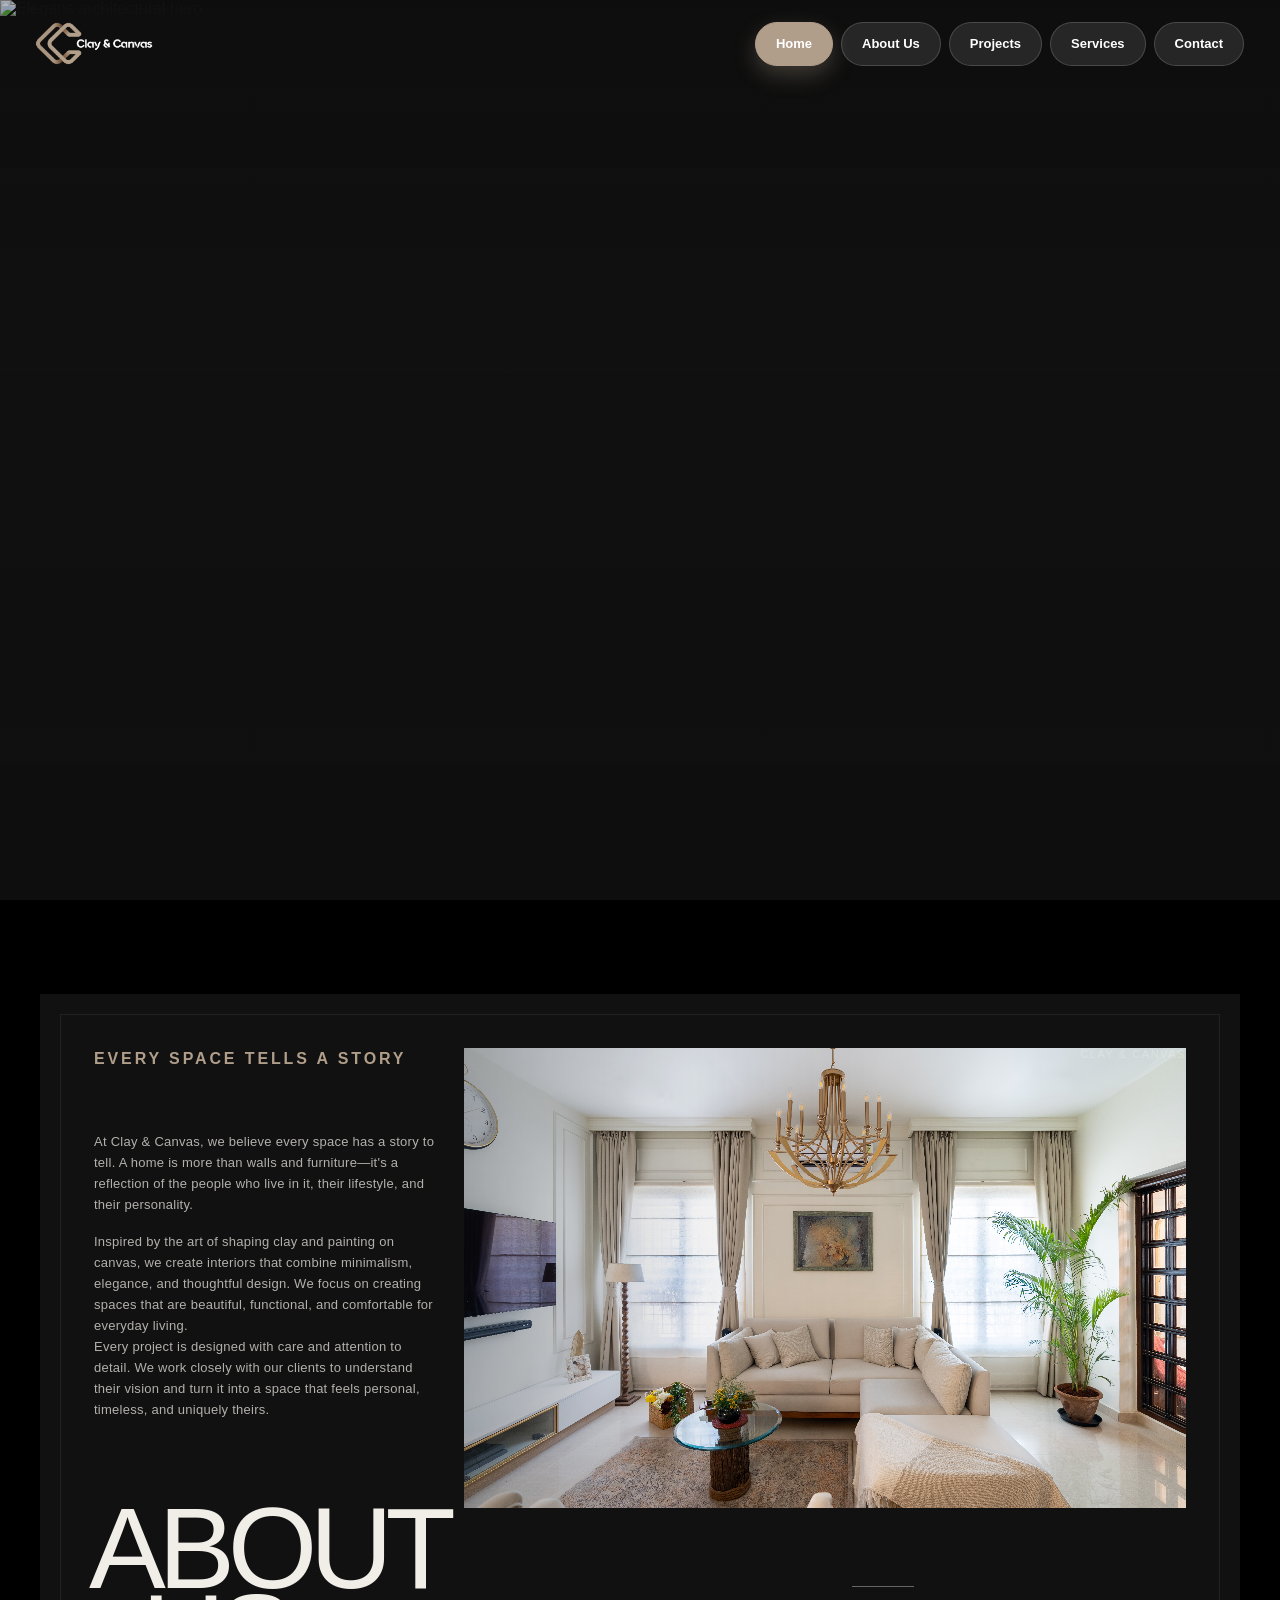
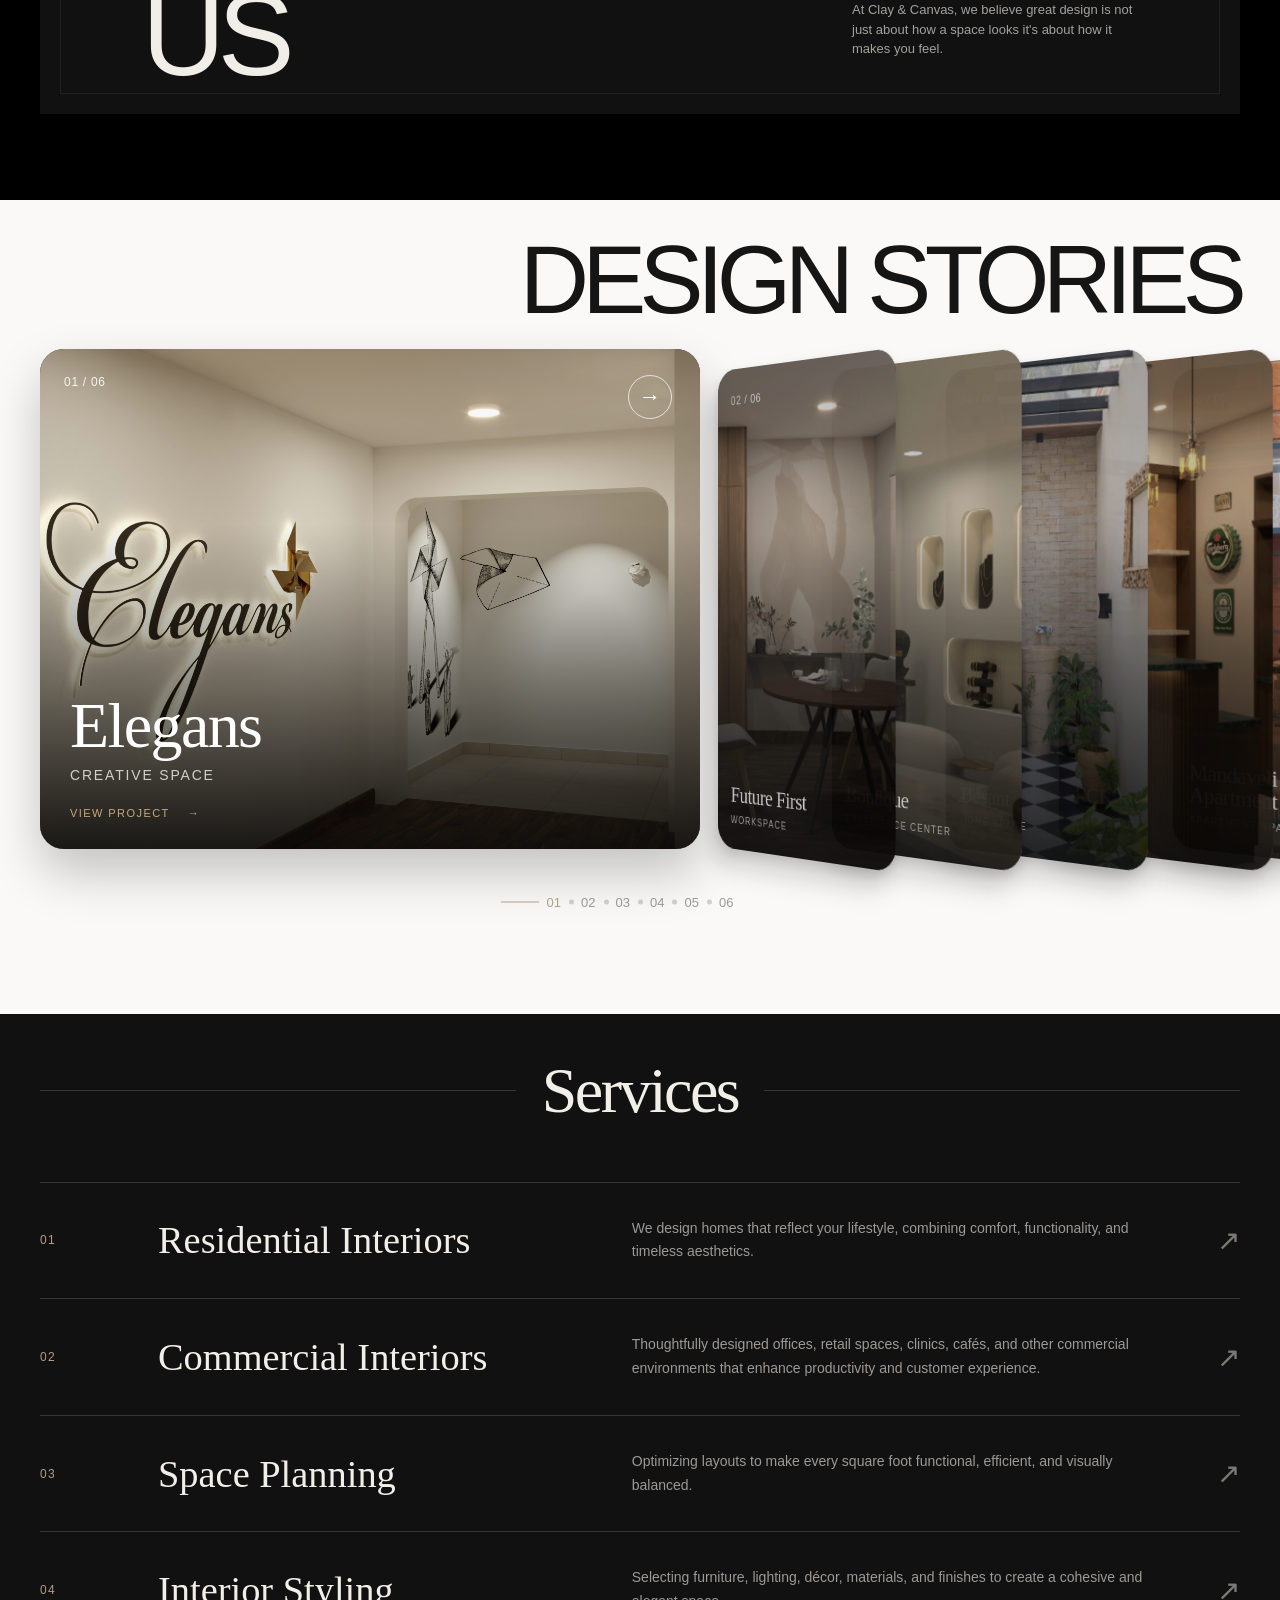
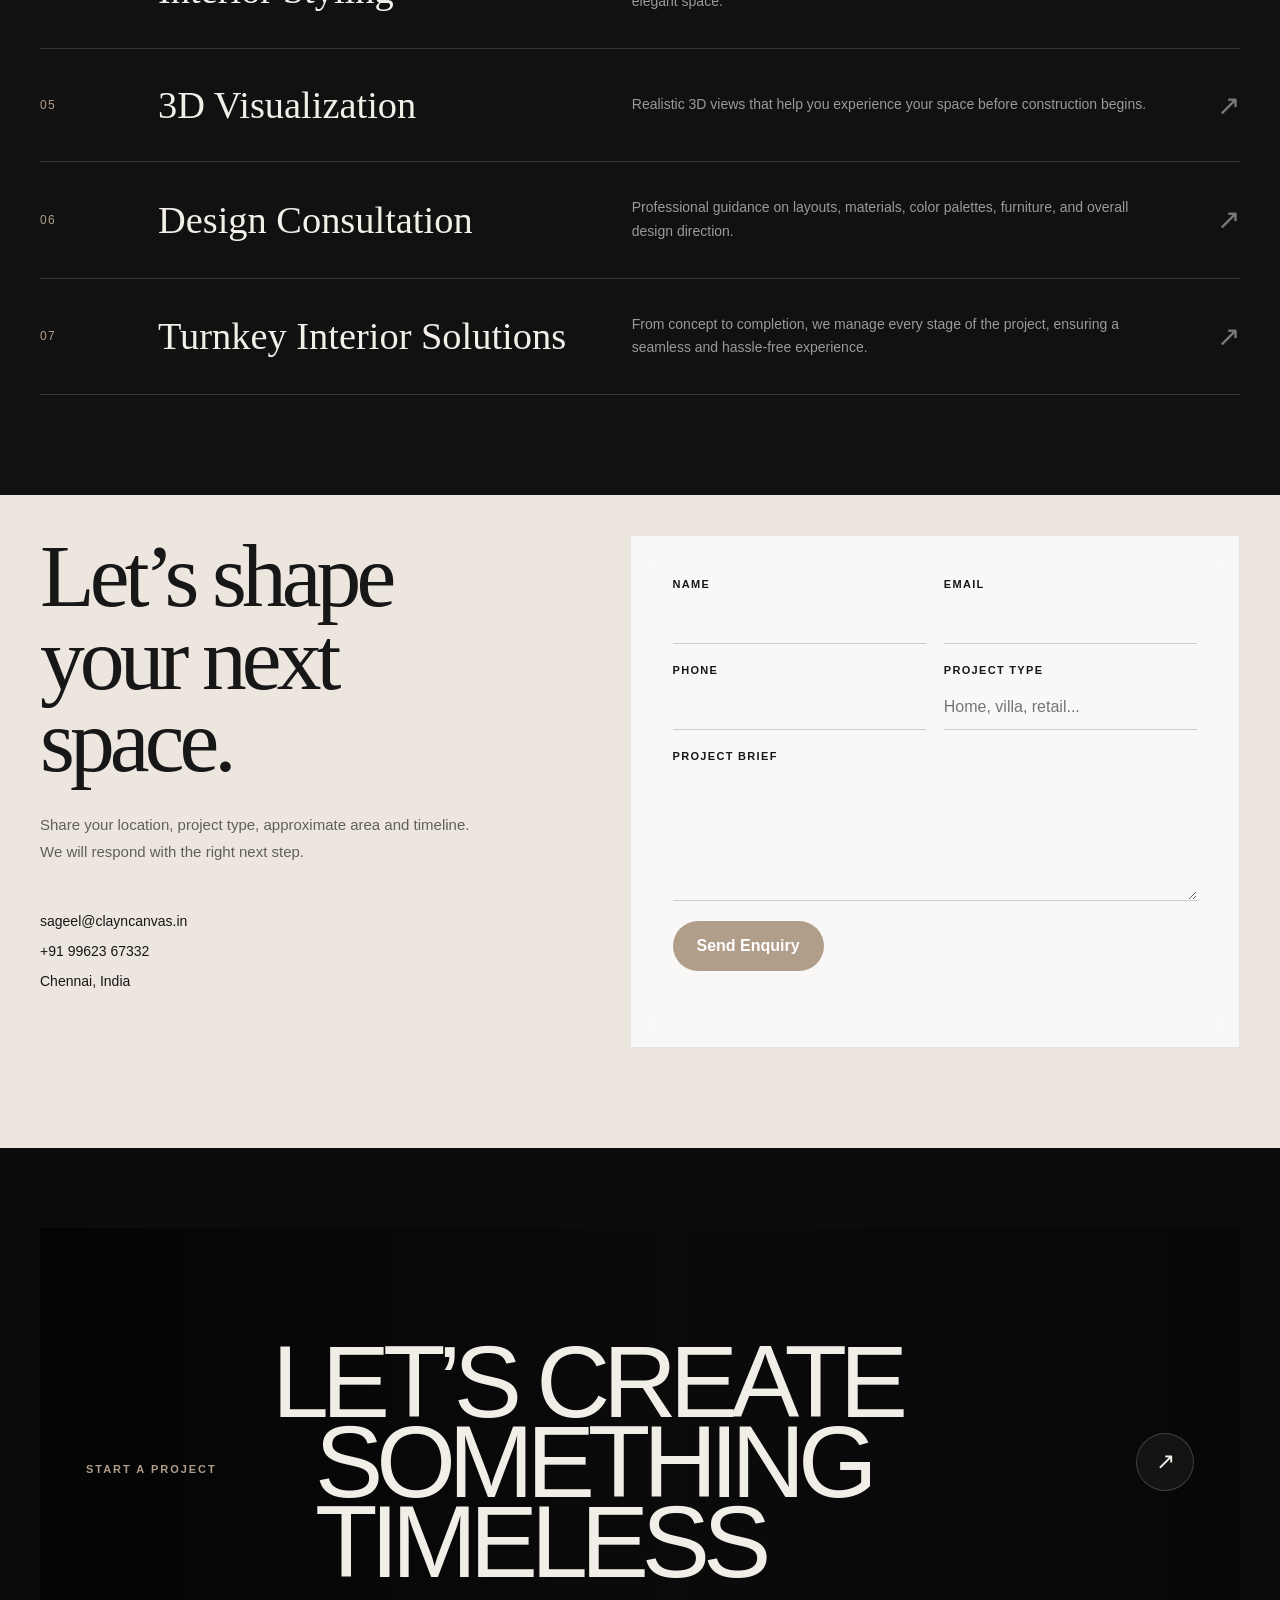
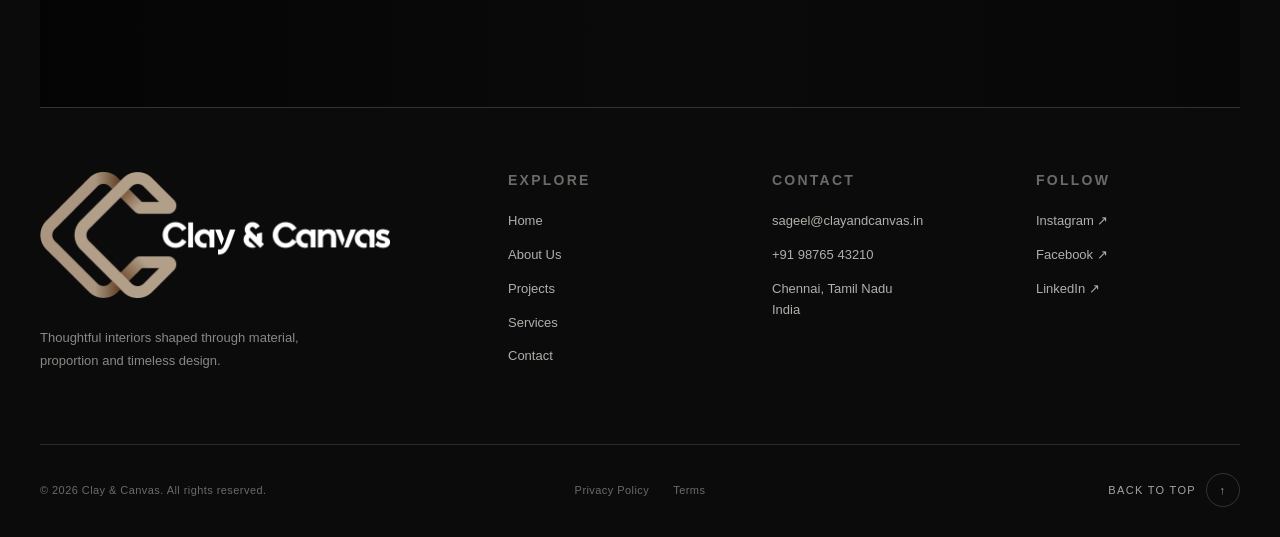
==== commit c414057b: "changes" ====
--- a/index.html
+++ b/index.html
@@ -3,7 +3,8 @@
 <head>
     <meta charset="UTF-8" />
     <meta name="viewport" content="width=device-width, initial-scale=1.0" />
-    <title>Elegans — Architecture & Interiors</title>
+    <title>Clayncanvas — Interiors</title>
+    <link rel="icon" type="image/png" href="./assets/favicon.png">
     <link rel="stylesheet" href="./assets/style.css" />
 </head>
 
@@ -489,7 +490,7 @@
                 </a>
 
                 <a href="#" target="_blank" rel="noopener">
-                    Pinterest ↗
+                    Facebook ↗
                 </a>
 
                 <a href="#" target="_blank" rel="noopener">
--- a/assets/style.css
+++ b/assets/style.css
@@ -1500,7 +1500,7 @@
 
     color: rgba(241, 238, 232, 0.42);
 
-    font-size: 10px;
+    font-size: 14px;
     font-weight: 600;
     letter-spacing: 0.16em;
     text-transform: uppercase;
